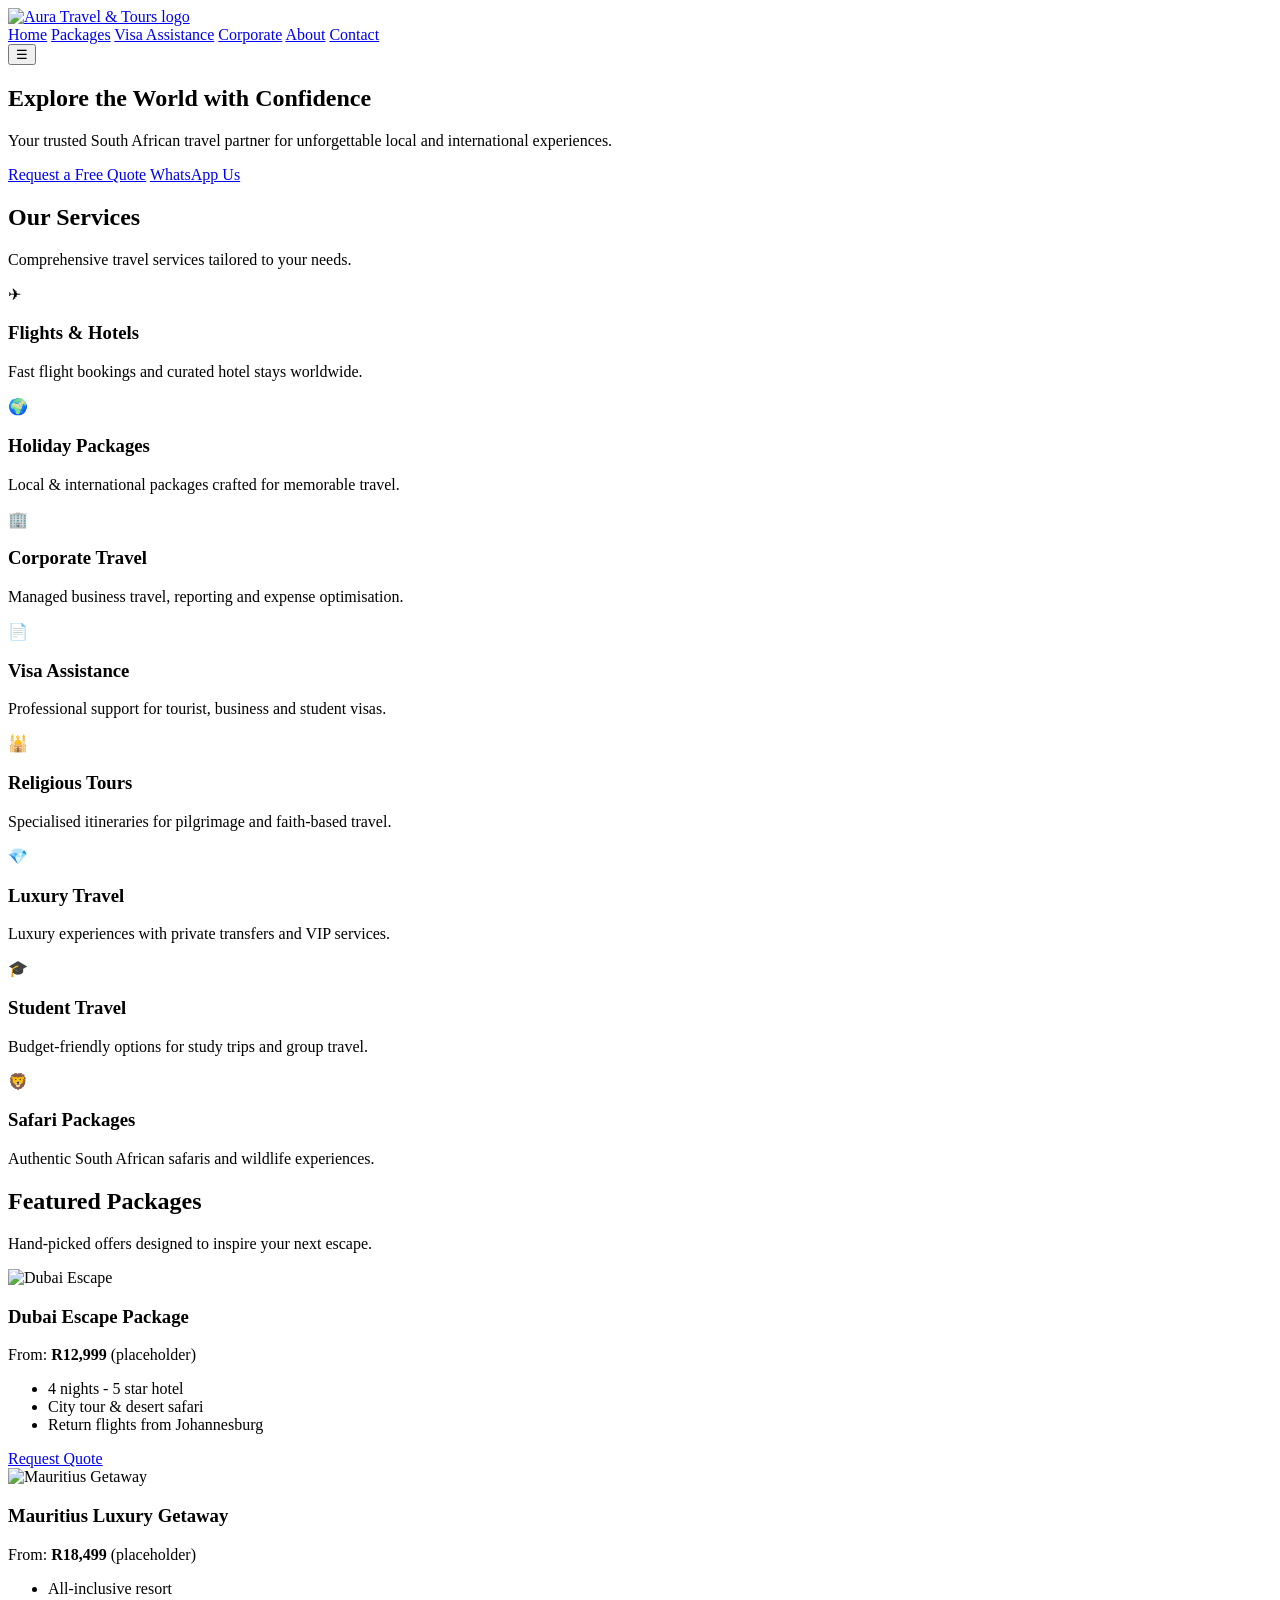
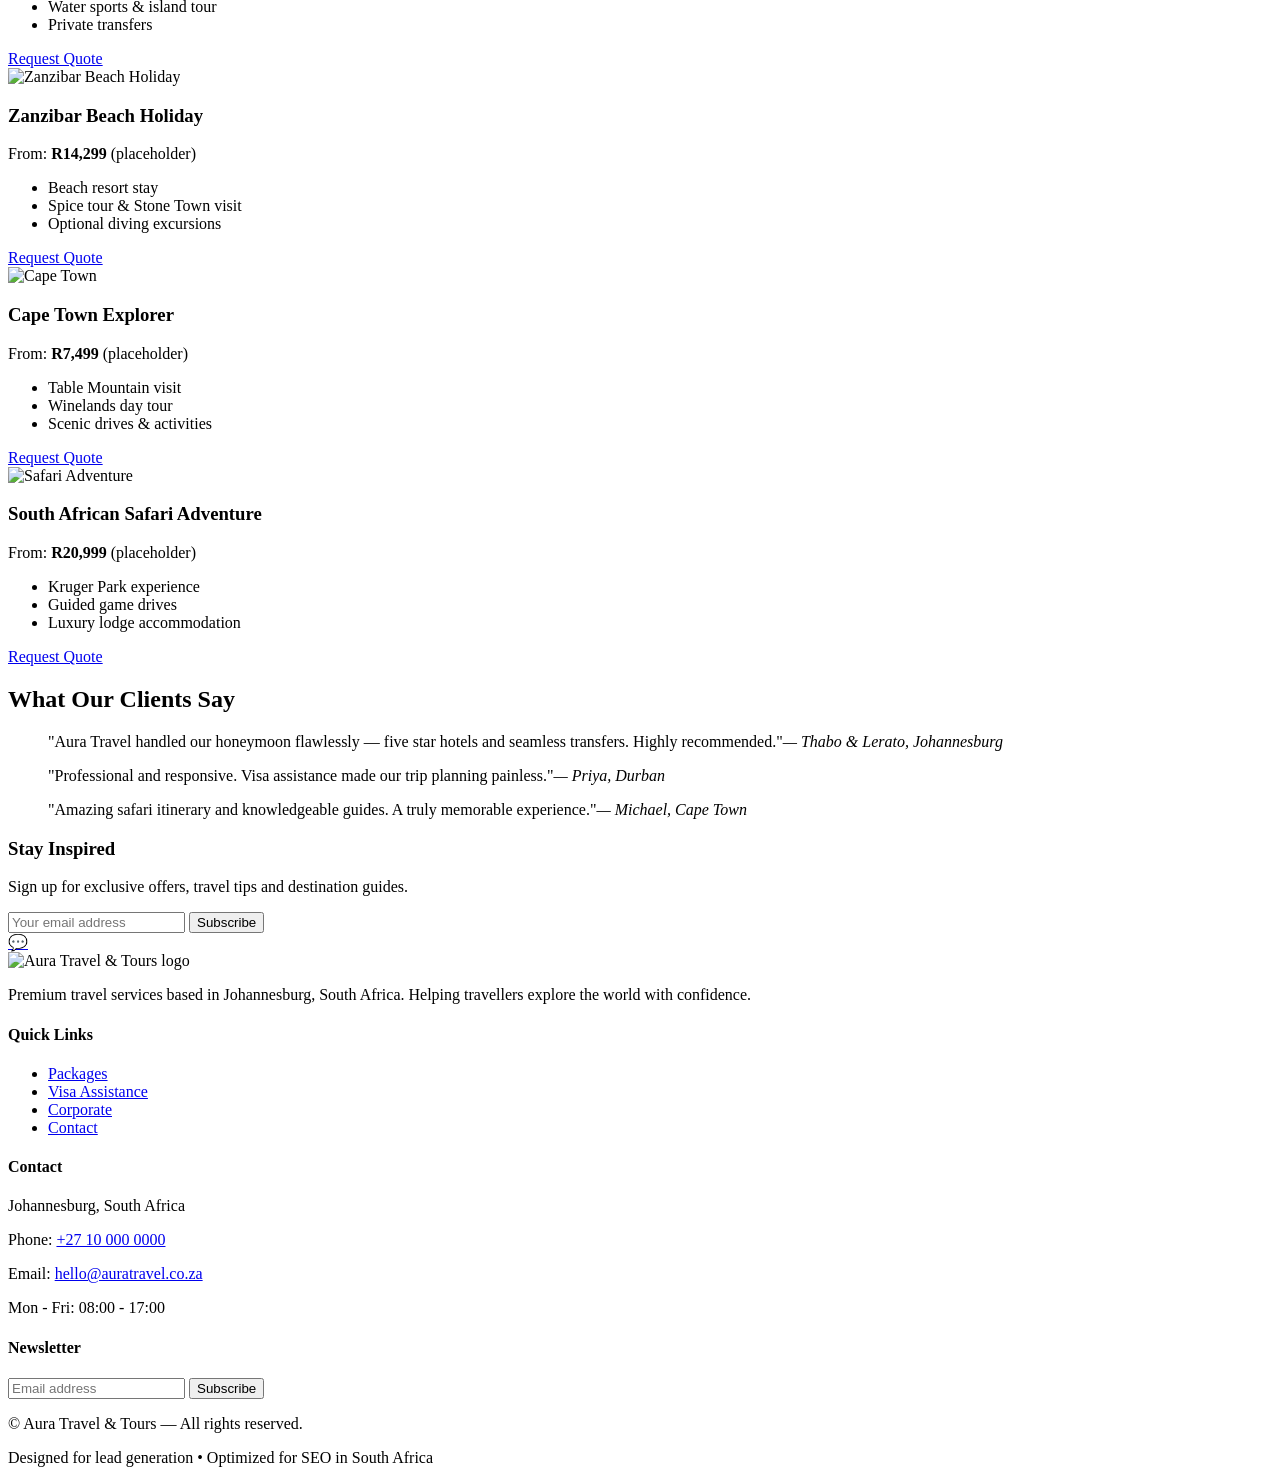
==== index.html @ d4cb9ed0 "Add homepage (index.html) - premium responsive travel site scaffold" ====
<!doctype html>
<html lang="en">
<head>
  <meta charset="utf-8">
  <meta name="viewport" content="width=device-width,initial-scale=1">
  <title>Aura Travel & Tours — Explore the World with Confidence</title>
  <meta name="description" content="Aura Travel & Tours — Trusted South African travel partner for unforgettable local and international experiences. Holiday packages, flights, visas, corporate travel, safaris and more.">
  <meta name="theme-color" content="#081B33">
  <link rel="preconnect" href="https://fonts.gstatic.com" crossorigin>
  <link href="https://fonts.googleapis.com/css2?family=Playfair+Display:wght@500;700&family=Inter:wght@300;400;600;700&display=swap" rel="stylesheet">
  <link rel="stylesheet" href="css/styles.css">
  <script defer src="js/main.js"></script>
  <!-- Open Graph -->
  <meta property="og:title" content="Aura Travel & Tours — Explore the World with Confidence">
  <meta property="og:description" content="Your trusted South African travel partner for unforgettable local and international experiences.">
  <meta property="og:type" content="website">
  <meta property="og:locale" content="en_ZA">
</head>
<body>
  <header class="site-header">
    <div class="container nav-wrap">
      <a class="brand" href="index.html"><img src="assets/logo.png" alt="Aura Travel & Tours logo" class="logo"></a>
      <nav class="main-nav" id="mainNav">
        <a href="index.html">Home</a>
        <a href="packages.html">Packages</a>
        <a href="visa.html">Visa Assistance</a>
        <a href="corporate.html">Corporate</a>
        <a href="about.html">About</a>
        <a href="contact.html" class="cta">Contact</a>
      </nav>
      <button class="nav-toggle" id="navToggle" aria-label="Open menu">☰</button>
    </div>
  </header>

  <main>
    <!-- HERO -->
    <section class="hero" id="hero">
      <div class="hero-slides" aria-hidden="false">
        <div class="slide" style="background-image:url('https://images.unsplash.com/photo-1526778548025-fa2f459cd5c1?auto=format&fit=crop&w=1600&q=60')">
          <div class="hero-content container">
            <h1>Explore the World with Confidence</h1>
            <p class="sub">Your trusted South African travel partner for unforgettable local and international experiences.</p>
            <div class="hero-ctas">
              <a class="btn btn-primary" href="#quote">Request a Free Quote</a>
              <a class="btn btn-ghost" href="https://wa.me/27100000000" target="_blank" rel="noopener">WhatsApp Us</a>
            </div>
          </div>
        </div>
        <div class="slide" style="background-image:url('https://images.unsplash.com/photo-1508057198894-247b23fe5ade?auto=format&fit=crop&w=1600&q=60')"></div>
        <div class="slide" style="background-image:url('https://images.unsplash.com/photo-1493558103817-58b2924bce98?auto=format&fit=crop&w=1600&q=60')"></div>
        <div class="slide" style="background-image:url('https://images.unsplash.com/photo-1503342452485-86f7b4a0a2f9?auto=format&fit=crop&w=1600&q=60')"></div>
        <div class="slide" style="background-image:url('https://images.unsplash.com/photo-1526778548025-fa2f459cd5c1?auto=format&fit=crop&w=1600&q=60')"></div>
      </div>
    </section>

    <section class="services container">
      <h2>Our Services</h2>
      <p class="lede">Comprehensive travel services tailored to your needs.</p>
      <div class="cards grid-3">
        <article class="card"><div class="icon">✈</div><h3>Flights & Hotels</h3><p>Fast flight bookings and curated hotel stays worldwide.</p></article>
        <article class="card"><div class="icon">🌍</div><h3>Holiday Packages</h3><p>Local & international packages crafted for memorable travel.</p></article>
        <article class="card"><div class="icon">🏢</div><h3>Corporate Travel</h3><p>Managed business travel, reporting and expense optimisation.</p></article>
        <article class="card"><div class="icon">📄</div><h3>Visa Assistance</h3><p>Professional support for tourist, business and student visas.</p></article>
        <article class="card"><div class="icon">🕌</div><h3>Religious Tours</h3><p>Specialised itineraries for pilgrimage and faith-based travel.</p></article>
        <article class="card"><div class="icon">💎</div><h3>Luxury Travel</h3><p>Luxury experiences with private transfers and VIP services.</p></article>
        <article class="card"><div class="icon">🎓</div><h3>Student Travel</h3><p>Budget-friendly options for study trips and group travel.</p></article>
        <article class="card"><div class="icon">🦁</div><h3>Safari Packages</h3><p>Authentic South African safaris and wildlife experiences.</p></article>
      </div>
    </section>

    <section class="featured container">
      <h2>Featured Packages</h2>
      <p class="lede">Hand-picked offers designed to inspire your next escape.</p>
      <div class="grid-3">
        <div class="package-card">
          <img src="https://images.unsplash.com/photo-1512453979798-5ea266f8880c?auto=format&fit=crop&w=800&q=60" alt="Dubai Escape">
          <div class="package-body">
            <h3>Dubai Escape Package</h3>
            <p class="price">From: <strong>R12,999</strong> (placeholder)</p>
            <ul class="highlights"><li>4 nights - 5 star hotel</li><li>City tour & desert safari</li><li>Return flights from Johannesburg</li></ul>
            <a class="btn btn-outline" href="contact.html#quote">Request Quote</a>
          </div>
        </div>

        <div class="package-card">
          <img src="https://images.unsplash.com/photo-1507003211169-0a1dd7228f2d?auto=format&fit=crop&w=800&q=60" alt="Mauritius Getaway">
          <div class="package-body">
            <h3>Mauritius Luxury Getaway</h3>
            <p class="price">From: <strong>R18,499</strong> (placeholder)</p>
            <ul class="highlights"><li>All-inclusive resort</li><li>Water sports & island tour</li><li>Private transfers</li></ul>
            <a class="btn btn-outline" href="contact.html#quote">Request Quote</a>
          </div>
        </div>

        <div class="package-card">
          <img src="https://images.unsplash.com/photo-1507525428034-b723cf961d3e?auto=format&fit=crop&w=800&q=60" alt="Zanzibar Beach Holiday">
          <div class="package-body">
            <h3>Zanzibar Beach Holiday</h3>
            <p class="price">From: <strong>R14,299</strong> (placeholder)</p>
            <ul class="highlights"><li>Beach resort stay</li><li>Spice tour & Stone Town visit</li><li>Optional diving excursions</li></ul>
            <a class="btn btn-outline" href="contact.html#quote">Request Quote</a>
          </div>
        </div>

      </div>
      <div class="grid-2 mt-20">
        <div class="package-card">
          <img src="https://images.unsplash.com/photo-1528909514045-2fa4ac7a08ba?auto=format&fit=crop&w=1200&q=60" alt="Cape Town">
          <div class="package-body">
            <h3>Cape Town Explorer</h3>
            <p class="price">From: <strong>R7,499</strong> (placeholder)</p>
            <ul class="highlights"><li>Table Mountain visit</li><li>Winelands day tour</li><li>Scenic drives & activities</li></ul>
            <a class="btn btn-outline" href="contact.html#quote">Request Quote</a>
          </div>
        </div>

        <div class="package-card">
          <img src="https://images.unsplash.com/photo-1508264165352-258a6e00b6d2?auto=format&fit=crop&w=1200&q=60" alt="Safari Adventure">
          <div class="package-body">
            <h3>South African Safari Adventure</h3>
            <p class="price">From: <strong>R20,999</strong> (placeholder)</p>
            <ul class="highlights"><li>Kruger Park experience</li><li>Guided game drives</li><li>Luxury lodge accommodation</li></ul>
            <a class="btn btn-outline" href="contact.html#quote">Request Quote</a>
          </div>
        </div>
      </div>
    </section>

    <section class="testimonials container">
      <h2>What Our Clients Say</h2>
      <div class="grid-3">
        <blockquote class="testimonial">
          "Aura Travel handled our honeymoon flawlessly — five star hotels and seamless transfers. Highly recommended."<cite>— Thabo & Lerato, Johannesburg</cite>
        </blockquote>
        <blockquote class="testimonial">
          "Professional and responsive. Visa assistance made our trip planning painless."<cite>— Priya, Durban</cite>
        </blockquote>
        <blockquote class="testimonial">
          "Amazing safari itinerary and knowledgeable guides. A truly memorable experience."<cite>— Michael, Cape Town</cite>
        </blockquote>
      </div>
    </section>

    <section class="newsletter container">
      <div class="grid-2 align-center">
        <div>
          <h3>Stay Inspired</h3>
          <p>Sign up for exclusive offers, travel tips and destination guides.</p>
        </div>
        <form class="newsletter-form" action="#" method="post">
          <input type="email" name="email" placeholder="Your email address" required>
          <button class="btn btn-primary" type="submit">Subscribe</button>
        </form>
      </div>
    </section>

  </main>

  <a class="whatsapp-float" href="https://wa.me/27100000000" target="_blank" aria-label="Chat on WhatsApp">💬</a>

  <footer class="site-footer">
    <div class="container footer-grid">
      <div class="brand-col">
        <img src="assets/logo.png" alt="Aura Travel & Tours logo" class="logo-sm">
        <p>Premium travel services based in Johannesburg, South Africa. Helping travellers explore the world with confidence.</p>
      </div>
      <div>
        <h4>Quick Links</h4>
        <ul>
          <li><a href="packages.html">Packages</a></li>
          <li><a href="visa.html">Visa Assistance</a></li>
          <li><a href="corporate.html">Corporate</a></li>
          <li><a href="contact.html">Contact</a></li>
        </ul>
      </div>
      <div>
        <h4>Contact</h4>
        <p>Johannesburg, South Africa</p>
        <p>Phone: <a href="tel:+27100000000">+27 10 000 0000</a></p>
        <p>Email: <a href="mailto:hello@auratravel.co.za">hello@auratravel.co.za</a></p>
        <p>Mon - Fri: 08:00 - 17:00</p>
      </div>
      <div>
        <h4>Newsletter</h4>
        <form action="#" method="post">
          <input type="email" name="email" placeholder="Email address" required>
          <button class="btn btn-primary" type="submit">Subscribe</button>
        </form>
      </div>
    </div>
    <div class="footer-bottom container">
      <p>© <span id="year"></span> Aura Travel & Tours — All rights reserved.</p>
      <p class="small">Designed for lead generation • Optimized for SEO in South Africa</p>
    </div>
  </footer>

</body>
</html>
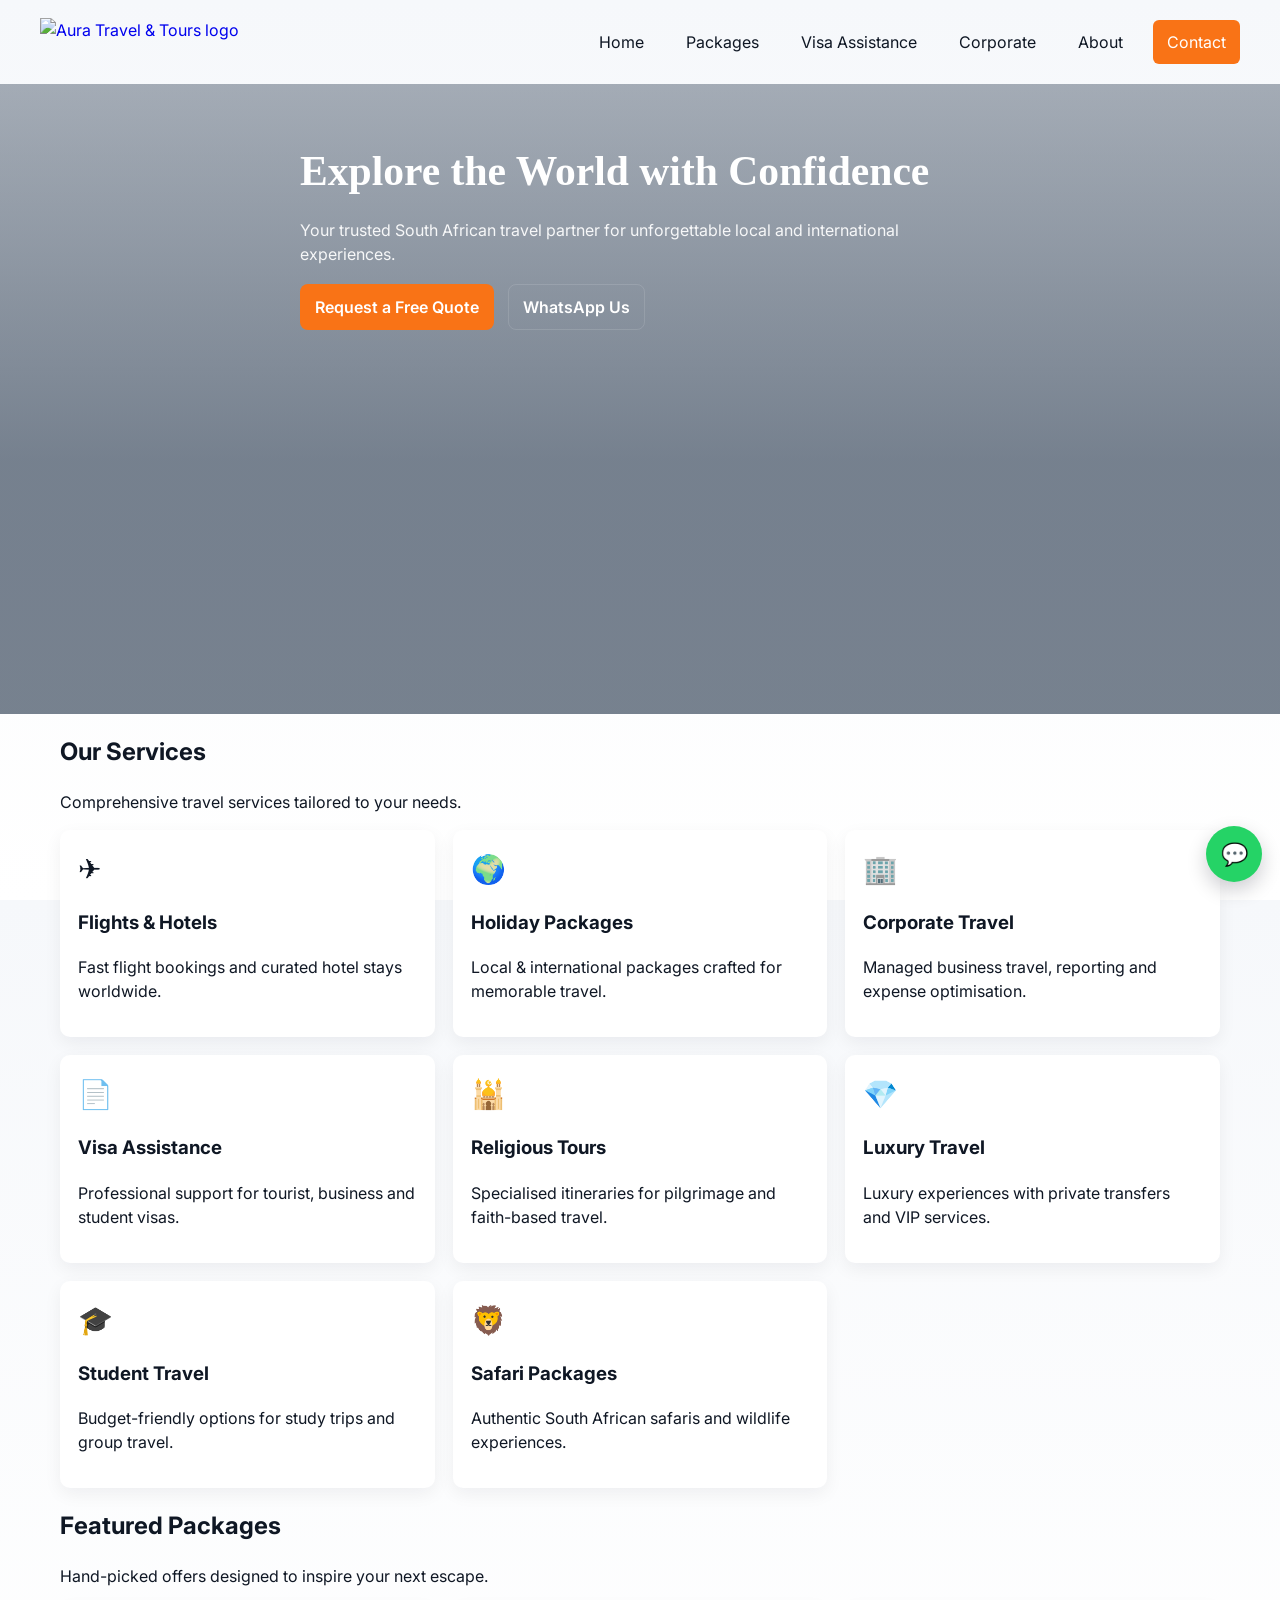
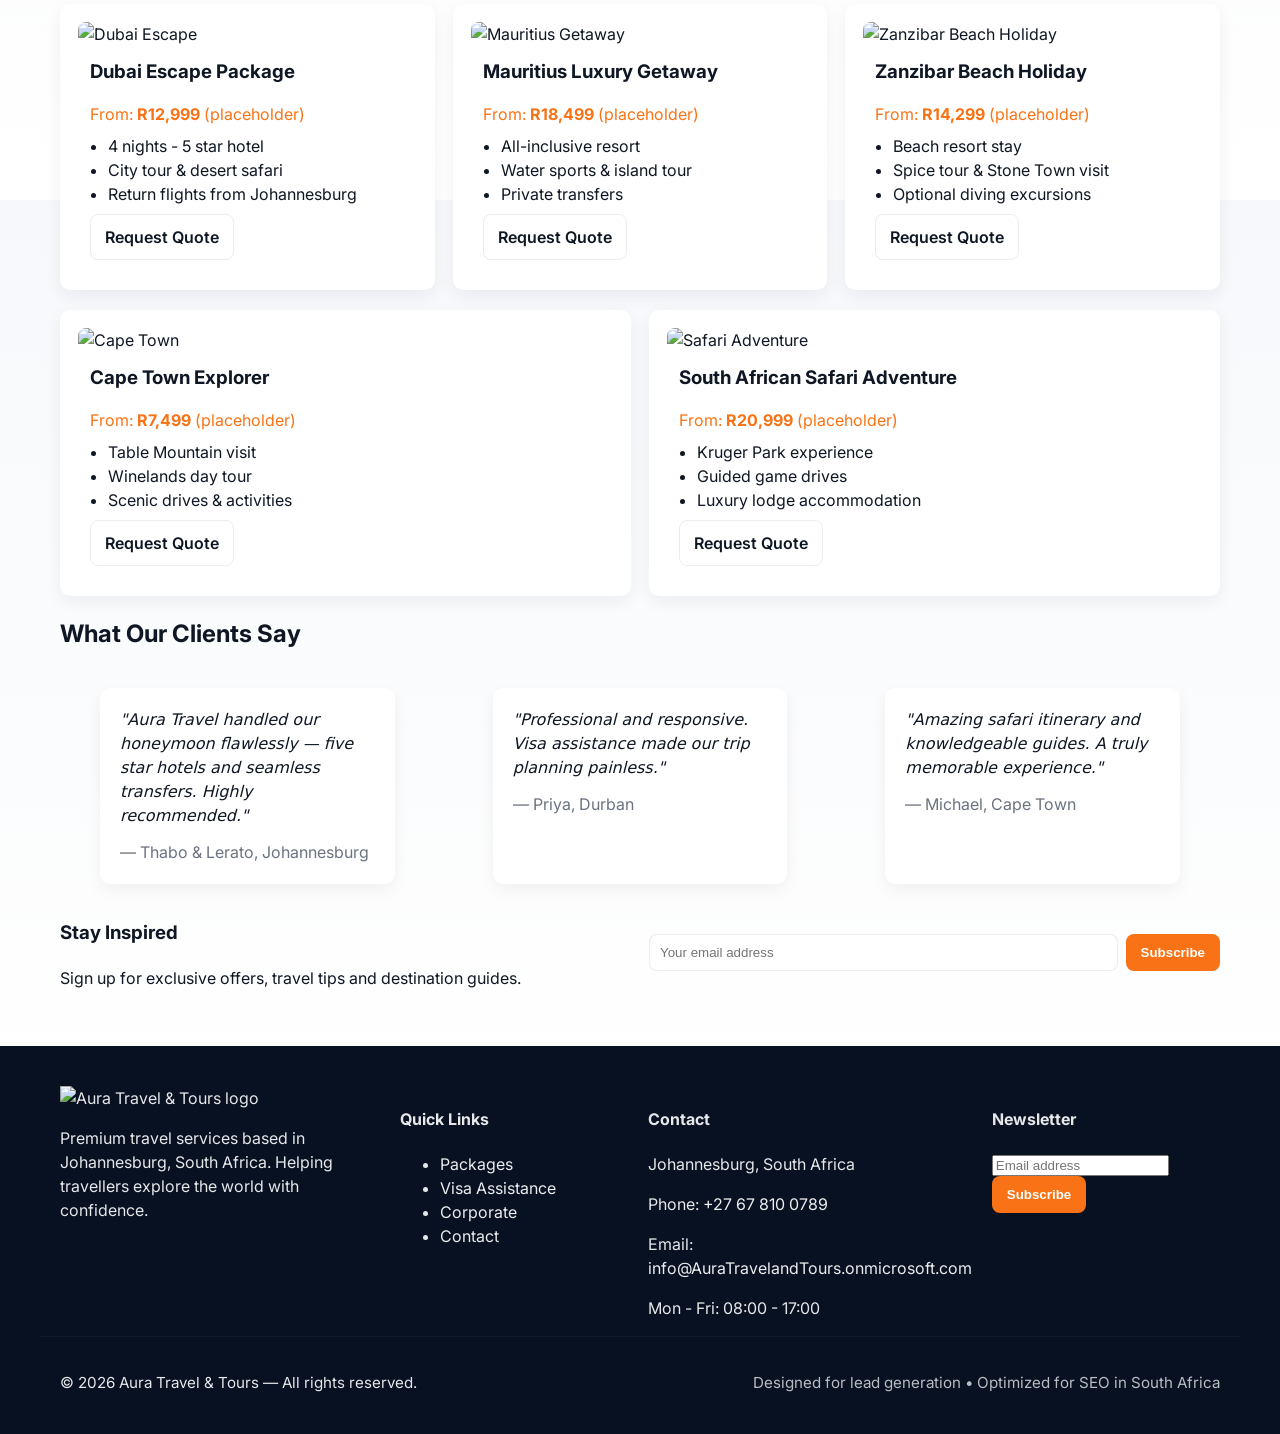
==== commit 0b283cf4: "Update contact information: phone and email" ====
--- a/index.html
+++ b/index.html
@@ -4,7 +4,7 @@
   <meta charset="utf-8">
   <meta name="viewport" content="width=device-width,initial-scale=1">
   <title>Aura Travel & Tours — Explore the World with Confidence</title>
-  <meta name="description" content="Aura Travel & Tours — Trusted South African travel partner for unforgettable local and international experiences. Holiday packages, flights, visas, corporate travel, safaris and more.">
+  <meta name="description" content="Aura Travel & Tours — Trusted South African travel partner for unforgettable local and international experiences. Holiday packages, flights, visas, corporate t[...]
   <meta name="theme-color" content="#081B33">
   <link rel="preconnect" href="https://fonts.gstatic.com" crossorigin>
   <link href="https://fonts.googleapis.com/css2?family=Playfair+Display:wght@500;700&family=Inter:wght@300;400;600;700&display=swap" rel="stylesheet">
@@ -42,7 +42,7 @@
             <p class="sub">Your trusted South African travel partner for unforgettable local and international experiences.</p>
             <div class="hero-ctas">
               <a class="btn btn-primary" href="#quote">Request a Free Quote</a>
-              <a class="btn btn-ghost" href="https://wa.me/27100000000" target="_blank" rel="noopener">WhatsApp Us</a>
+              <a class="btn btn-ghost" href="https://wa.me/27678100789" target="_blank" rel="noopener">WhatsApp Us</a>
             </div>
           </div>
         </div>
@@ -156,7 +156,7 @@
 
   </main>
 
-  <a class="whatsapp-float" href="https://wa.me/27100000000" target="_blank" aria-label="Chat on WhatsApp">💬</a>
+  <a class="whatsapp-float" href="https://wa.me/27678100789" target="_blank" aria-label="Chat on WhatsApp">💬</a>
 
   <footer class="site-footer">
     <div class="container footer-grid">
@@ -176,8 +176,8 @@
       <div>
         <h4>Contact</h4>
         <p>Johannesburg, South Africa</p>
-        <p>Phone: <a href="tel:+27100000000">+27 10 000 0000</a></p>
-        <p>Email: <a href="mailto:hello@auratravel.co.za">hello@auratravel.co.za</a></p>
+        <p>Phone: <a href="tel:+27678100789">+27 67 810 0789</a></p>
+        <p>Email: <a href="mailto:info@AuraTravelandTours.onmicrosoft.com">info@AuraTravelandTours.onmicrosoft.com</a></p>
         <p>Mon - Fri: 08:00 - 17:00</p>
       </div>
       <div>
--- a/css/styles.css
+++ b/css/styles.css
@@ -0,0 +1,104 @@
+/* css/styles.css
+   Aura Travel & Tours — base styles
+   Responsive layout, hero slider, nav toggle, cards, footer, forms
+*/
+:root{
+  --bg:#081B33;
+  --accent:#F97316; /* orange */
+  --muted:#6B7280;
+  --text:#0f1724;
+  --card:#ffffff;
+  --glass: rgba(255,255,255,0.06);
+  --max-w:1200px;
+}
+*{box-sizing:border-box}
+html,body{height:100%}
+body{
+  margin:0;
+  font-family: 'Inter', system-ui, -apple-system, 'Segoe UI', Roboto, 'Helvetica Neue', Arial;
+  color:var(--text);
+  background:linear-gradient(180deg,#f6f8fb, #ffffff);
+  -webkit-font-smoothing:antialiased;
+  -moz-osx-font-smoothing:grayscale;
+  line-height:1.5;
+}
+.container{max-width:var(--max-w);margin:0 auto;padding:0 20px}
+.site-header{background:transparent;position:sticky;top:0;z-index:40}
+.nav-wrap{display:flex;align-items:center;justify-content:space-between;padding:18px 0}
+.brand{display:flex;align-items:center;text-decoration:none}
+.logo{height:48px}
+.logo-sm{height:40px}
+.main-nav{display:flex;gap:18px;align-items:center}
+.main-nav a{color:var(--text);text-decoration:none;padding:8px 12px;border-radius:6px}
+.main-nav a:hover{background:var(--glass)}
+.main-nav a.cta{background:var(--accent);color:white;padding:10px 14px}
+.nav-toggle{display:none;background:transparent;border:0;font-size:22px;padding:8px}
+
+/* HERO */
+.hero{position:relative;overflow:hidden}
+.hero-slides{position:relative;height:70vh;min-height:420px}
+.slide{position:absolute;inset:0;background-size:cover;background-position:center;opacity:0;transform:scale(1.02);transition:opacity .8s ease,transform .8s ease;}
+.slide.active{opacity:1;transform:scale(1)}
+.hero-content{position:relative;z-index:2;color:white;padding:56px 20px;max-width:720px}
+.hero::before{content:"";position:absolute;inset:0;background:linear-gradient(180deg, rgba(8,27,51,0.35) 0%, rgba(8,27,51,0.55) 60%);}
+.hero h1{font-family:'Playfair Display', serif;font-size:2.6rem;margin:0 0 12px}
+.hero .sub{color:rgba(255,255,255,0.92);margin-bottom:18px}
+.hero-ctas .btn{margin-right:10px}
+
+/* Layout utility */
+.grid-3{display:grid;grid-template-columns:repeat(3,1fr);gap:18px}
+.grid-2{display:grid;grid-template-columns:repeat(2,1fr);gap:18px}
+.mt-20{margin-top:20px}
+.align-center{align-items:center}
+
+/* Cards */
+.card, .package-card, .testimonial{background:var(--card);border-radius:10px;padding:18px;box-shadow:0 6px 18px rgba(12,15,30,0.06)}
+.card .icon{font-size:28px;margin-bottom:8px}
+.package-card img{width:100%;height:180px;object-fit:cover;border-radius:8px 8px 0 0}
+.package-body{padding:12px}
+.package-body h3{margin:0 0 8px}
+.package-body .price{color:var(--accent);margin-bottom:8px}
+.highlights{padding-left:18px;margin:8px 0}
+.btn{display:inline-block;border:1px solid transparent;padding:10px 14px;border-radius:8px;text-decoration:none;color:inherit;font-weight:600}
+.btn-primary{background:var(--accent);color:white}
+.btn-ghost{background:transparent;border:1px solid rgba(255,255,255,0.12);color:white}
+.btn-outline{background:transparent;border:1px solid rgba(12,15,30,0.08)}
+
+/* Testimonials */
+.testimonial{padding:20px;font-style:italic}
+.testimonial cite{display:block;margin-top:12px;font-style:normal;color:var(--muted)}
+
+/* Newsletter / Forms */
+.newsletter-form{display:flex;gap:8px}
+.newsletter-form input[type=email]{flex:1;padding:10px;border-radius:8px;border:1px solid rgba(12,15,30,0.08)}
+
+/* Footer */
+.site-footer{background:#071122;color:rgba(255,255,255,0.9);padding:40px 0 24px;margin-top:40px}
+.footer-grid{display:grid;grid-template-columns:1.4fr 1fr 1fr 1fr;gap:20px}
+.site-footer a{color:rgba(255,255,255,0.92);text-decoration:none}
+.footer-bottom{display:flex;justify-content:space-between;align-items:center;padding-top:20px;border-top:1px solid rgba(255,255,255,0.03);font-size:0.95rem}
+.small{opacity:0.8}
+
+/* WhatsApp floating */
+.whatsapp-float{position:fixed;right:18px;bottom:18px;background:#25D366;color:white;border-radius:50%;width:56px;height:56px;display:flex;align-items:center;justify-content:center;text-decoration:none;font-size:22px;box-shadow:0 8px 20px rgba(2,6,23,0.2);z-index:60}
+
+/* Responsive */
+@media(max-width:980px){
+  .grid-3{grid-template-columns:repeat(2,1fr)}
+  .grid-2{grid-template-columns:1fr}
+  .footer-grid{grid-template-columns:1fr 1fr;}
+}
+@media(max-width:720px){
+  .nav-toggle{display:inline-block}
+  .main-nav{position:fixed;right:0;top:0;bottom:0;width:260px;background:linear-gradient(180deg, #081B33, #0b2238);flex-direction:column;padding:60px 18px;transform:translateX(100%);transition:transform .28s ease;gap:8px}
+  .main-nav a{color:white;padding:12px 16px}
+  .main-nav.open{transform:translateX(0)}
+  .hero-slides{height:56vh;min-height:320px}
+  .hero h1{font-size:1.9rem}
+  .grid-3{grid-template-columns:1fr}
+  .site-header .container{padding:12px}
+  .footer-grid{grid-template-columns:1fr}
+}
+
+/* Accessibility helpers */
+.sr-only{position:absolute;width:1px;height:1px;padding:0;margin:-1px;overflow:hidden;clip:rect(0,0,0,0);white-space:nowrap;border:0}
